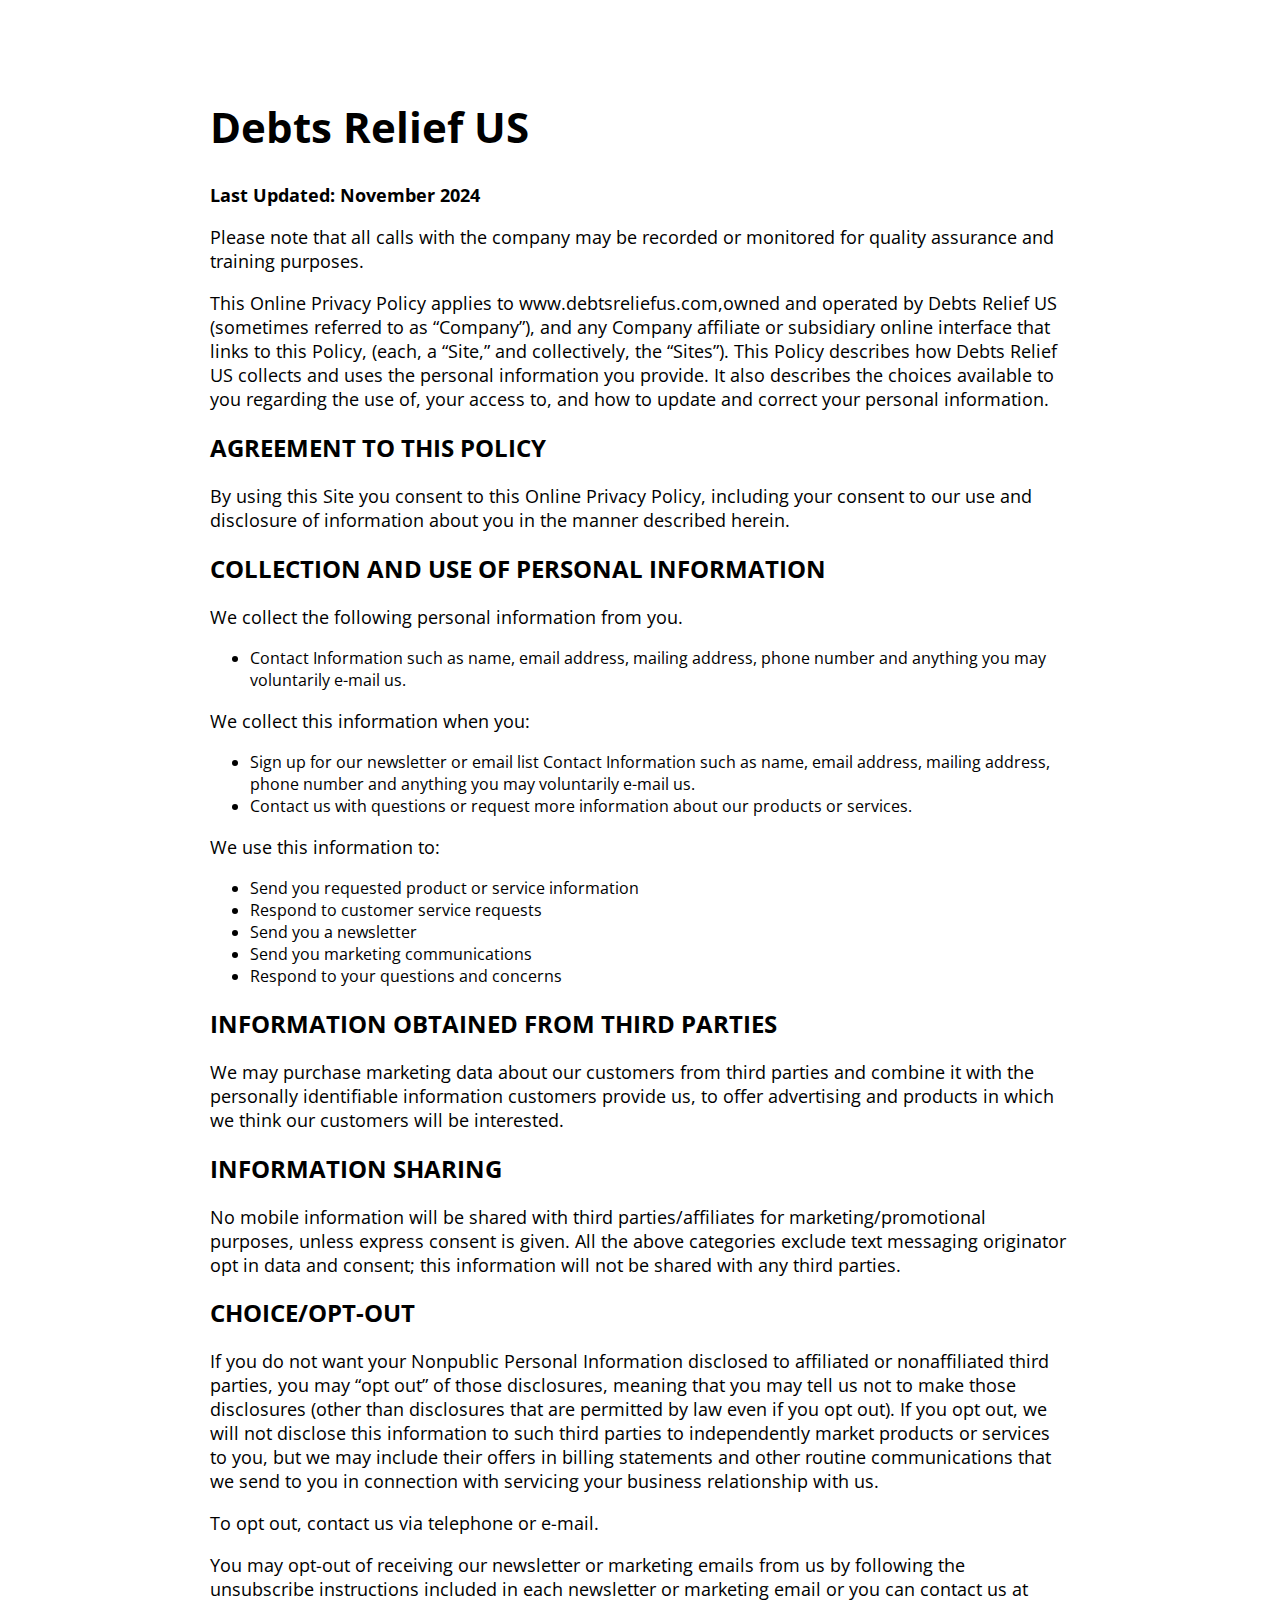
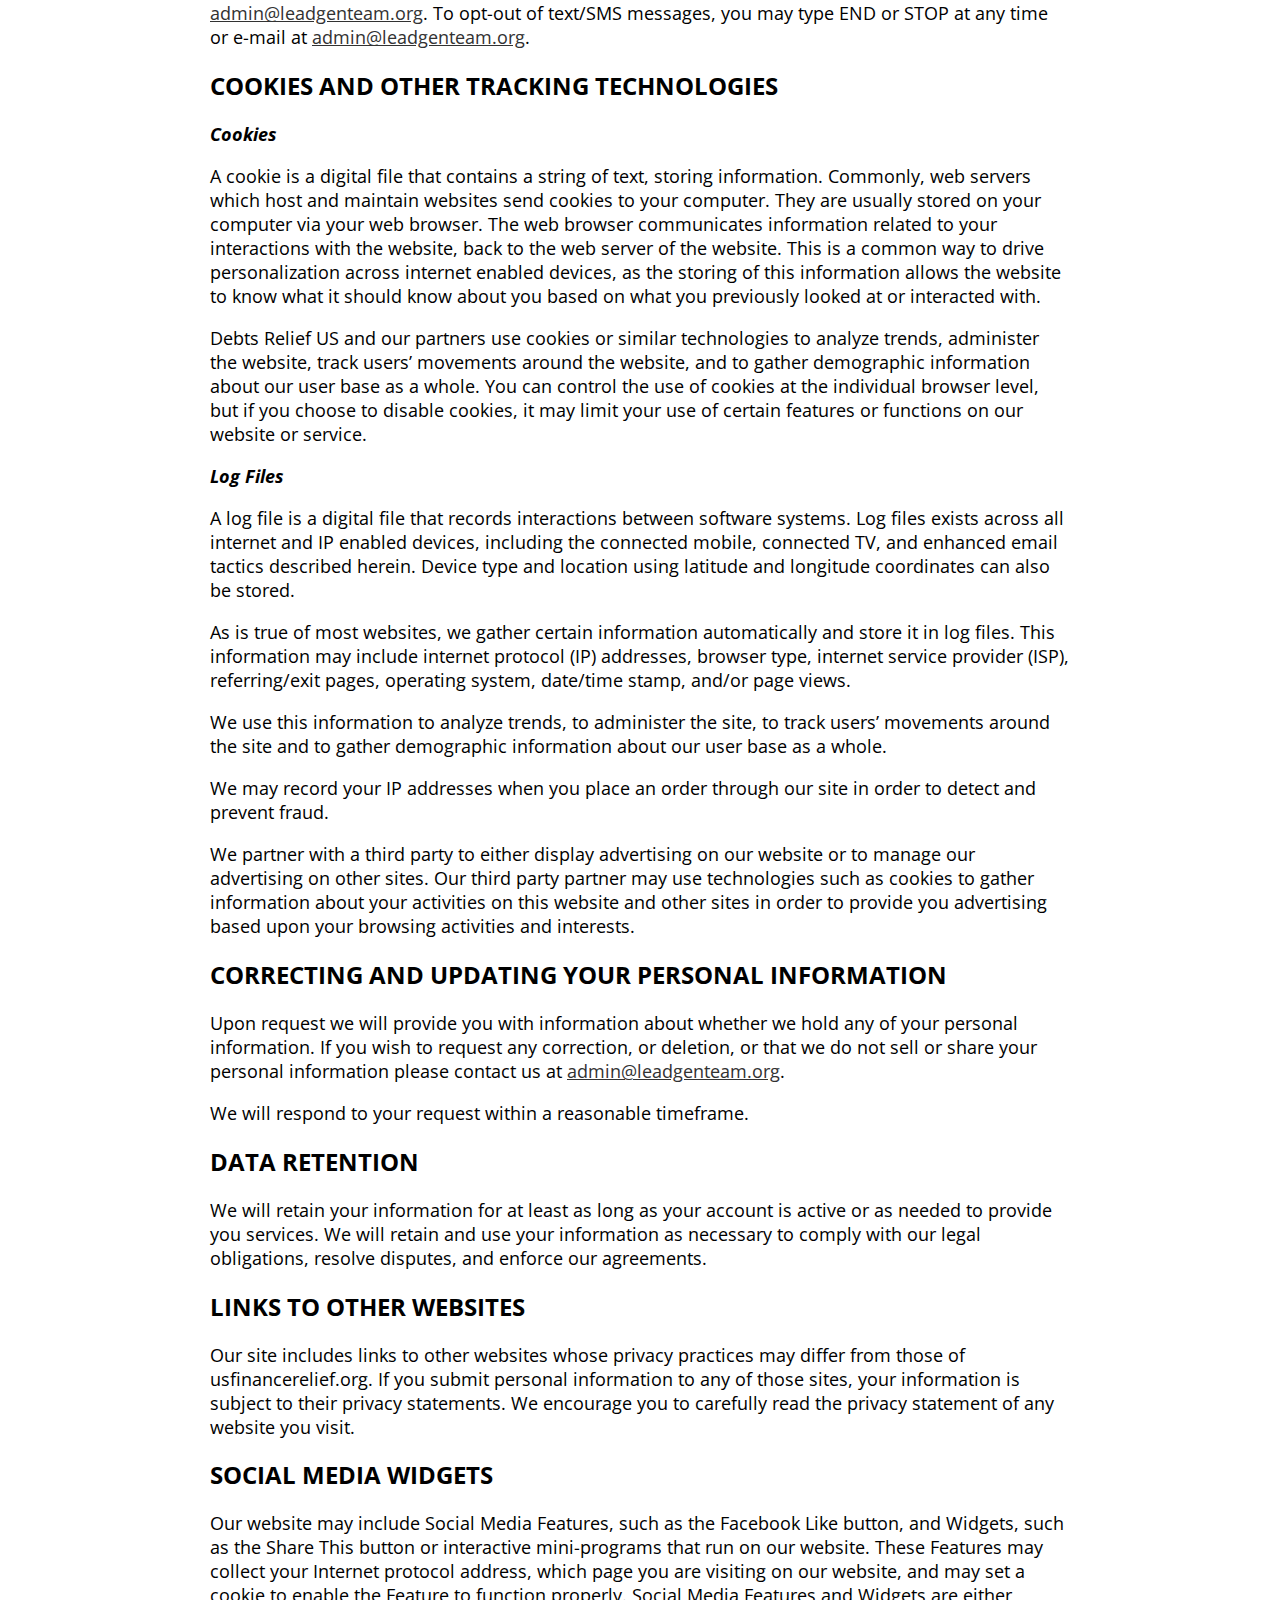
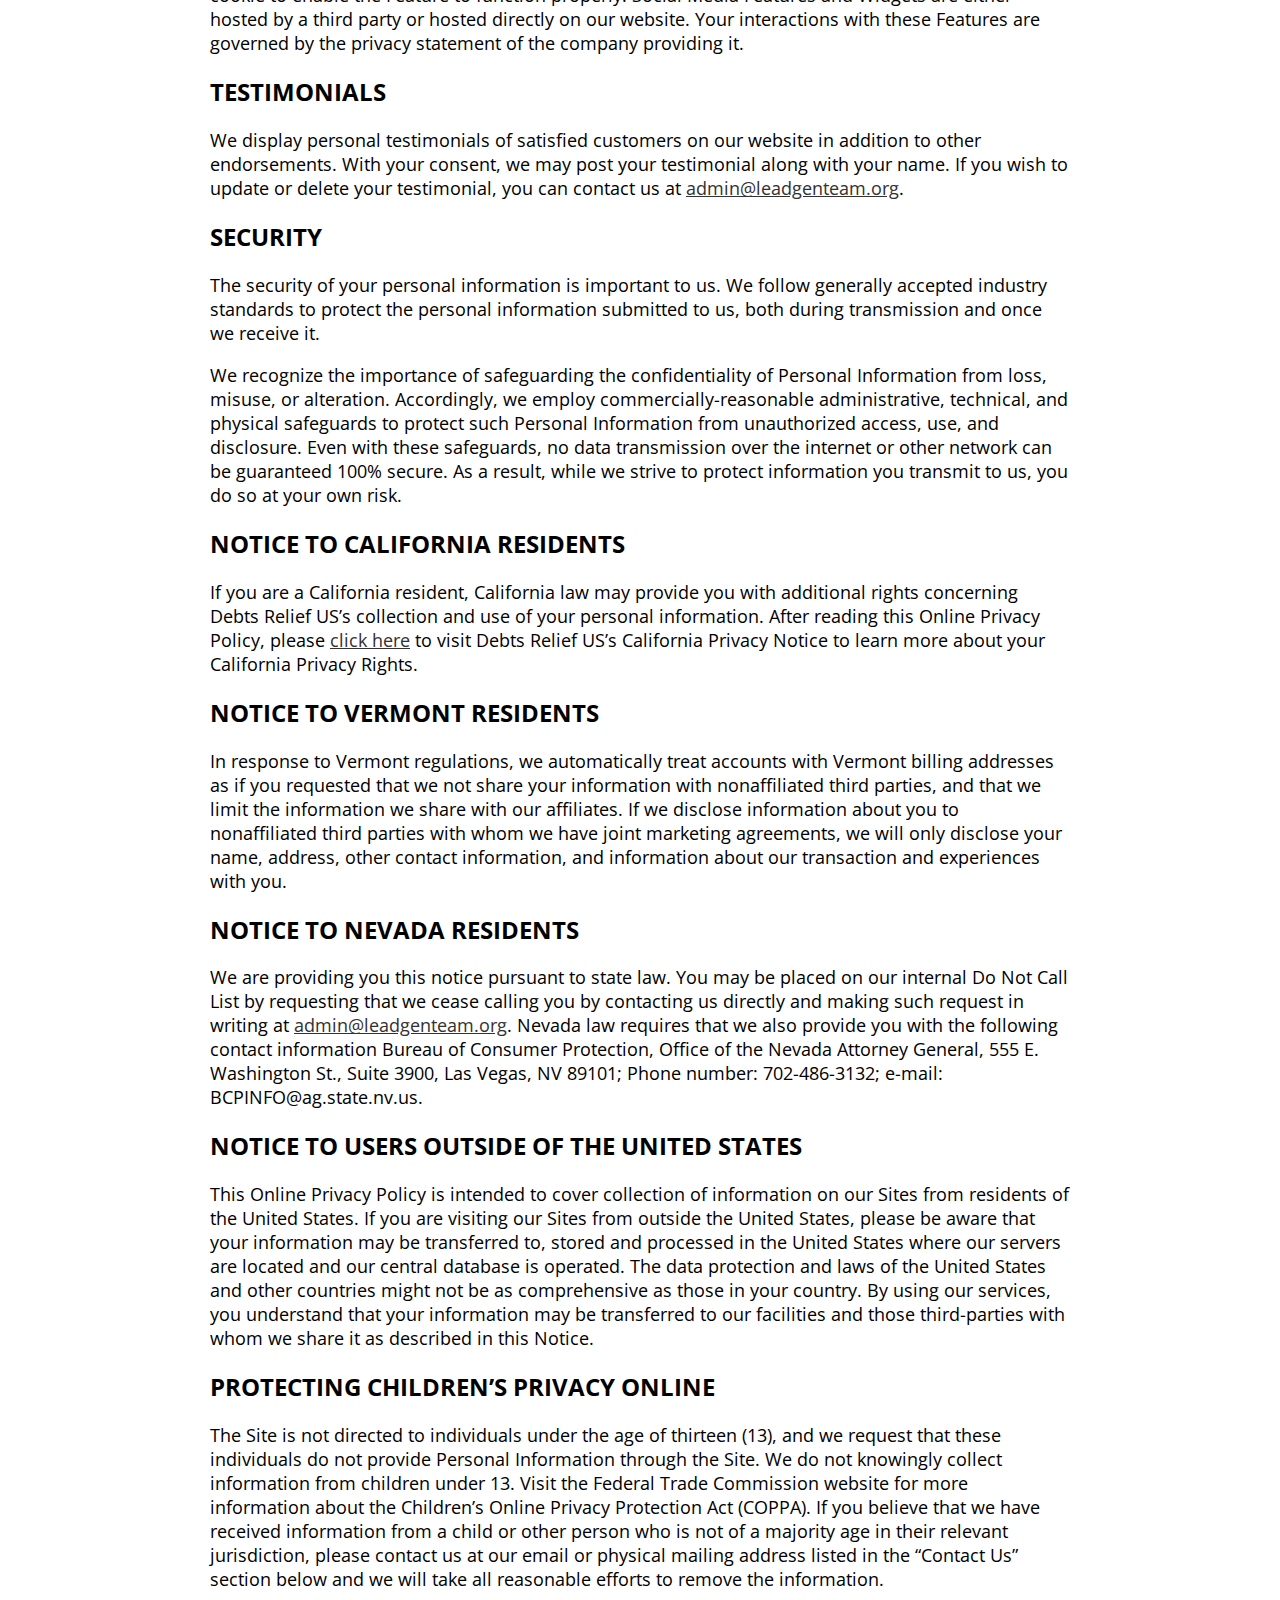
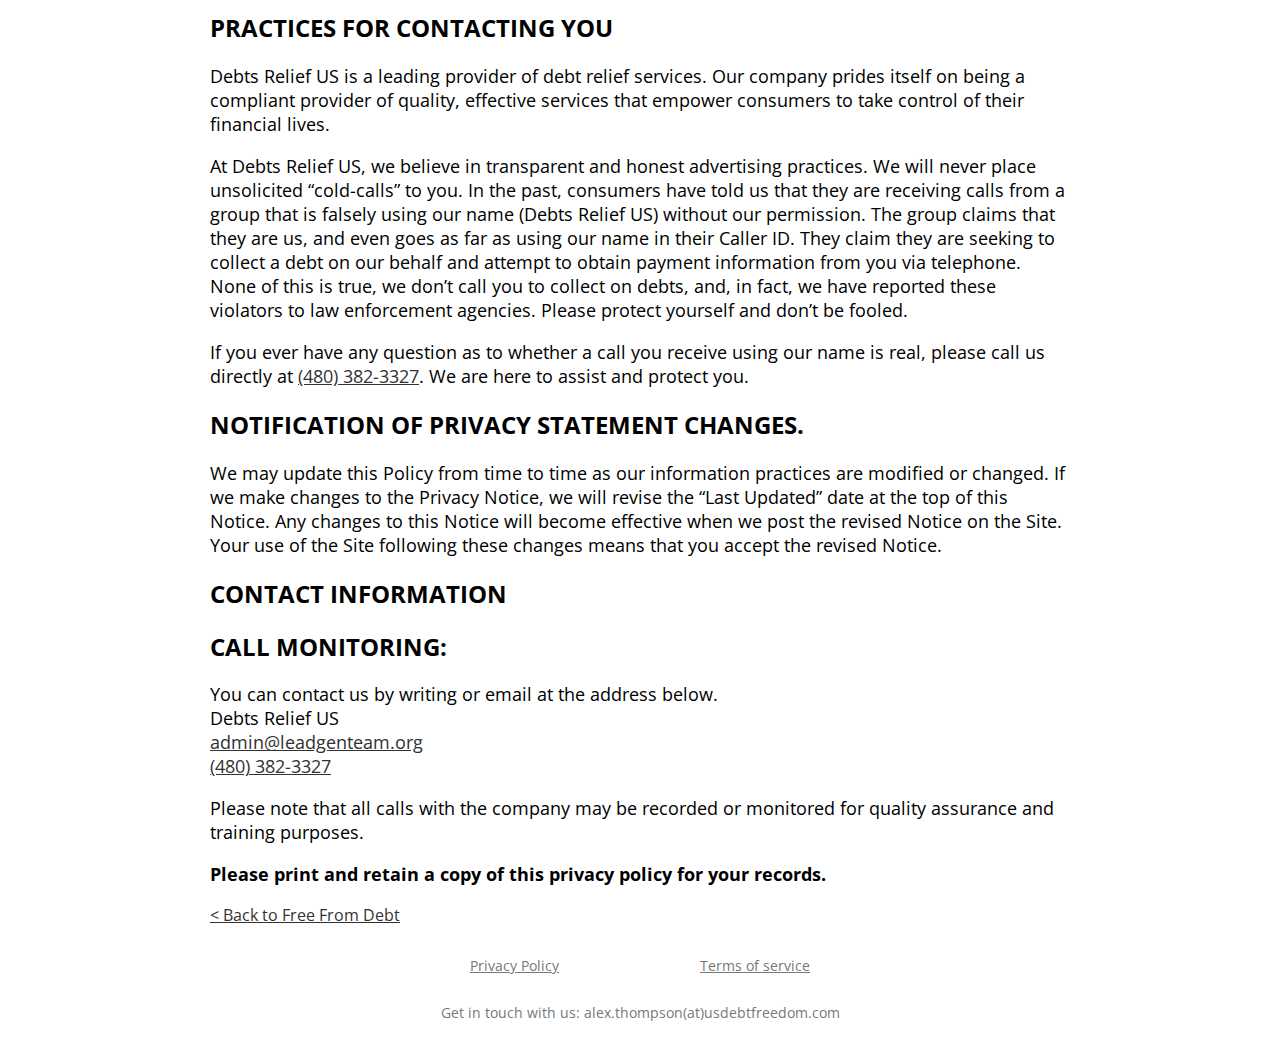
==== privacy-policy/index.html @ 6af740b0 "Privacy Policy and Terms of Service pages added" ====
<!DOCTYPE html>
<html lang="en-US">
<head>
    <meta charset="UTF-8">
    <meta name="viewport" content="width=device-width, initial-scale=1.0">
    <title>Privacy Policy</title>
    <link rel="stylesheet" href="css/style.css">
    <link rel="icon" type="image/x-icon" href="https://usfinancerelief.org/wp-content/uploads/2024/04/cropped-icon-32x32.png">
    <link rel="preconnect" href="https://fonts.googleapis.com">
    <link rel="preconnect" href="https://fonts.gstatic.com" crossorigin>
    <link href="https://fonts.googleapis.com/css2?family=Open+Sans:ital,wght@0,300..800;1,300..800&display=swap" rel="stylesheet">
    <link rel="stylesheet" href="https://cdn.jsdelivr.net/npm/swiper@11/swiper-bundle.min.css">
    <script src="https://cdn.jsdelivr.net/npm/swiper@11/swiper-bundle.min.js"></script>

</head>
<body>
    <main>
        <section>
            <div class="privacy-policy-content">
                <a class="logo-container" href="javascript:window.location=document.referrer;">
                    <img class="logo" src="../images/logo.png" alt="">
                </a>
                <h1>Debts Relief US</h1>
                <p><strong>Last Updated: November 2024</strong></p>
                <p>
                    Please note that all calls with the company may be recorded or monitored for quality assurance and training purposes.
                </p>
                <p>
                    This Online Privacy Policy applies to www.debtsreliefus.com,owned and operated by Debts Relief US (sometimes referred to as “Company”), and any Company affiliate or subsidiary online interface that links to this Policy, (each, a “Site,” and collectively, the “Sites”). This Policy describes how Debts Relief US collects and uses the personal information you provide. It also describes the choices available to you regarding the use of, your access to, and how to update and correct your personal information.
                </p>

                <h2>Agreement to this Policy</h2>
                <p>
                    By using this Site you consent to this Online Privacy Policy, including your consent to our use and disclosure of information about you in the manner described herein.
                </p>

                <h2>COLLECTION AND USE OF PERSONAL INFORMATION</h2>
                <p>
                    We collect the following personal information from you.
                </p>
                <ul>
                    <li>
                        Contact Information such as name, email address, mailing address, phone number and anything you may voluntarily e-mail us.
                    </li>
                </ul>
                <p>
                    We collect this information when you:
                </p>
                <ul>
                    <li>
                        Sign up for our newsletter or email list Contact Information such as name, email address, mailing address, phone number and anything you may voluntarily e-mail us.
                    </li>
                    <li>
                        Contact us with questions or request more information about our products or services.
                    </li>
                </ul>
                <p>
                    We use this information to:
                </p>
                <ul>
                    <li>
                        Send you requested product or service information
                    </li>
                    <li>
                        Respond to customer service requests
                    </li>
                    <li>
                        Send you a newsletter
                    </li>
                    <li>
                        Send you marketing communications
                    </li>
                    <li>
                        Respond to your questions and concerns
                    </li>
                </ul>

                <h2>INFORMATION OBTAINED FROM THIRD PARTIES</h2>
                <p>
                    We may purchase marketing data about our customers from third parties and combine it with the personally identifiable information customers provide us, to offer advertising and products in which we think our customers will be interested.
                </p>

                <h2>INFORMATION SHARING</h2>
                <p>
                    No mobile information will be shared with third parties/affiliates for marketing/promotional purposes, unless express consent is given. All the above categories exclude text messaging originator opt in data and consent; this information will not be shared with any third parties.
                </p>

                <h2>CHOICE/OPT-OUT</h2>
                <p>
                    If you do not want your Nonpublic Personal Information disclosed to affiliated or nonaffiliated third parties, you may “opt out” of those disclosures, meaning that you may tell us not to make those disclosures (other than disclosures that are permitted by law even if you opt out). If you opt out, we will not disclose this information to such third parties to independently market products or services to you, but we may include their offers in billing statements and other routine communications that we send to you in connection with servicing your business relationship with us.
                </p>
                <p>
                    To opt out, contact us via telephone or e-mail.
                </p>
                <p>
                    You may opt-out of receiving our newsletter or marketing emails from us by following the unsubscribe instructions included in each newsletter or marketing email or you can contact us at <a href="mailto:admin@leadgenteam.org" data-stringify-link="mailto:admin@leadgenteam.org">admin@leadgenteam.org</a>. To opt-out of text/SMS messages, you may type END or STOP at any time or e-mail at <a href="mailto:admin@leadgenteam.org" data-stringify-link="mailto:admin@leadgenteam.org">admin@leadgenteam.org</a>.
                </p>

                <h2>COOKIES AND OTHER TRACKING TECHNOLOGIES</h2>
                <p><em>Cookies</em></p>
                <p>
                    A cookie is a digital file that contains a string of text, storing information. Commonly, web servers which host and maintain websites send cookies to your computer. They are usually stored on your computer via your web browser. The web browser communicates information related to your interactions with the website, back to the web server of the website. This is a common way to drive personalization across internet enabled devices, as the storing of this information allows the website to know what it should know about you based on what you previously looked at or interacted with.
                </p>
                <p>
                    Debts Relief US and our partners use cookies or similar technologies to analyze trends, administer the website, track users’ movements around the website, and to gather demographic information about our user base as a whole. You can control the use of cookies at the individual browser level, but if you choose to disable cookies, it may limit your use of certain features or functions on our website or service.
                </p>

                <p><em>Log Files</em></p>
                <p>
                    A log file is a digital file that records interactions between software systems. Log files exists across all internet and IP enabled devices, including the connected mobile, connected TV, and enhanced email tactics described herein. Device type and location using latitude and longitude coordinates can also be stored.
                </p>
                <p>
                    As is true of most websites, we gather certain information automatically and store it in log files. This information may include internet protocol (IP) addresses, browser type, internet service provider (ISP), referring/exit pages, operating system, date/time stamp, and/or page views.
                </p>
                <p>
                    We use this information to analyze trends, to administer the site, to track users’ movements around the site and to gather demographic information about our user base as a whole.
                </p>
                <p>
                    We may record your IP addresses when you place an order through our site in order to detect and prevent fraud.
                </p>
                <p>
                    We partner with a third party to either display advertising on our website or to manage our advertising on other sites. Our third party partner may use technologies such as cookies to gather information about your activities on this website and other sites in order to provide you advertising based upon your browsing activities and interests.
                </p>

                <h2>CORRECTING AND UPDATING YOUR PERSONAL INFORMATION</h2>
                <p>
                    Upon request we will provide you with information about whether we hold any of your personal information. If you wish to request any correction, or deletion, or that we do not sell or share your personal information please contact us at <a href="mailto:admin@leadgenteam.org" data-stringify-link="mailto:admin@leadgenteam.org">admin@leadgenteam.org</a>.
                </p>
                <p>
                    We will respond to your request within a reasonable timeframe.
                </p>

                <h2>Data Retention</h2>
                <p>
                    We will retain your information for at least as long as your account is active or as needed to provide you services. We will retain and use your information as necessary to comply with our legal obligations, resolve disputes, and enforce our agreements.
                </p>

                <h2>Links to Other Websites</h2>
                <p>
                    Our site includes links to other websites whose privacy practices may differ from those of usfinancerelief.org. If you submit personal information to any of those sites, your information is subject to their privacy statements. We encourage you to carefully read the privacy statement of any website you visit.
                </p>

                <h2>Social Media Widgets</h2>
                <p>
                    Our website may include Social Media Features, such as the Facebook Like button, and Widgets, such as the Share This button or interactive mini-programs that run on our website. These Features may collect your Internet protocol address, which page you are visiting on our website, and may set a cookie to enable the Feature to function properly. Social Media Features and Widgets are either hosted by a third party or hosted directly on our website. Your interactions with these Features are governed by the privacy statement of the company providing it.
                </p>

                <h2>Testimonials</h2>
                <p>
                    We display personal testimonials of satisfied customers on our website in addition to other endorsements. With your consent, we may post your testimonial along with your name. If you wish to update or delete your testimonial, you can contact us at <a href="mailto:admin@leadgenteam.org" data-stringify-link="mailto:admin@leadgenteam.org">admin@leadgenteam.org</a>.
                </p>

                <h2>Security</h2>
                <p>
                    The security of your personal information is important to us. We follow generally accepted industry standards to protect the personal information submitted to us, both during transmission and once we receive it.
                </p>
                <p>
                    We recognize the importance of safeguarding the confidentiality of Personal Information from loss, misuse, or alteration. Accordingly, we employ commercially-reasonable administrative, technical, and physical safeguards to protect such Personal Information from unauthorized access, use, and disclosure. Even with these safeguards, no data transmission over the internet or other network can be guaranteed 100% secure. As a result, while we strive to protect information you transmit to us, you do so at your own risk.
                </p>

                <h2>Notice to California Residents</h2>
                <p>
                    If you are a California resident, California law may provide you with additional rights concerning Debts Relief US’s collection and use of your personal information. After reading this Online Privacy Policy, please <a href="/privacy-policy/index.html">click here</a> to visit Debts Relief US’s California Privacy Notice to learn more about your California Privacy Rights.
                </p>

                <h2>Notice to Vermont Residents</h2>
                <p>
                    In response to Vermont regulations, we automatically treat accounts with Vermont billing addresses as if you requested that we not share your information with nonaffiliated third parties, and that we limit the information we share with our affiliates. If we disclose information about you to nonaffiliated third parties with whom we have joint marketing agreements, we will only disclose your name, address, other contact information, and information about our transaction and experiences with you.
                </p>

                <h2>Notice to Nevada Residents</h2>
                <p>
                    We are providing you this notice pursuant to state law. You may be placed on our internal Do Not Call List by requesting that we cease calling you by contacting us directly and making such request in writing at <a href="mailto:admin@leadgenteam.org" data-stringify-link="mailto:admin@leadgenteam.org">admin@leadgenteam.org</a>. Nevada law requires that we also provide you with the following contact information Bureau of Consumer Protection, Office of the Nevada Attorney General, 555 E. Washington St., Suite 3900, Las Vegas, NV 89101; Phone number: 702-486-3132; e-mail: BCPINFO@ag.state.nv.us.
                </p>

                <h2>Notice to Users Outside of the United States</h2>
                <p>
                    This Online Privacy Policy is intended to cover collection of information on our Sites from residents of the United States. If you are visiting our Sites from outside the United States, please be aware that your information may be transferred to, stored and processed in the United States where our servers are located and our central database is operated. The data protection and laws of the United States and other countries might not be as comprehensive as those in your country. By using our services, you understand that your information may be transferred to our facilities and those third-parties with whom we share it as described in this Notice.
                </p>

                <h2>Protecting Children’s Privacy Online</h2>
                <p>
                    The Site is not directed to individuals under the age of thirteen (13), and we request that these individuals do not provide Personal Information through the Site. We do not knowingly collect information from children under 13. Visit the Federal Trade Commission website for more information about the Children’s Online Privacy Protection Act (COPPA). If you believe that we have received information from a child or other person who is not of a majority age in their relevant jurisdiction, please contact us at our email or physical mailing address listed in the “Contact Us” section below and we will take all reasonable efforts to remove the information.
                </p>

                <h2>Practices for Contacting You</h2>
                <p>
                    Debts Relief US is a leading provider of debt relief services. Our company prides itself on being a compliant provider of quality, effective services that empower consumers to take control of their financial lives.
                </p>
                <p>
                    At Debts Relief US, we believe in transparent and honest advertising practices. We will never place unsolicited “cold-calls” to you. In the past, consumers have told us that they are receiving calls from a group that is falsely using our name (Debts Relief US) without our permission. The group claims that they are us, and even goes as far as using our name in their Caller ID. They claim they are seeking to collect a debt on our behalf and attempt to obtain payment information from you via telephone. None of this is true, we don’t call you to collect on debts, and, in fact, we have reported these violators to law enforcement agencies. Please protect yourself and don’t be fooled.
                </p>
                <p>
                    If you ever have any question as to whether a call you receive using our name is real, please call us directly at <a href="tel:+14803823327">(480) 382-3327</a>. We are here to assist and protect you.
                </p>

                <h2>Notification of Privacy Statement Changes.</h2>
                <p>
                    We may update this Policy from time to time as our information practices are modified or changed. If we make changes to the Privacy Notice, we will revise the “Last Updated” date at the top of this Notice. Any changes to this Notice will become effective when we post the revised Notice on the Site. Your use of the Site following these changes means that you accept the revised Notice.
                </p>

                <h2>Contact Information</h2>
                <h2>Call Monitoring:</h2>
                <p>
                    You can contact us by writing or email at the address below.<br>Debts Relief US<br>
                    <a href="mailto:admin@leadgenteam.org" data-stringify-link="mailto:admin@leadgenteam.org">admin@leadgenteam.org</a><br>
                    <a href="tel:+14803823327">(480) 382-3327</a>
                </p>
                <p>
                    Please note that all calls with the company may be recorded or monitored for quality assurance and training purposes.
                </p>
                <p>
                    <strong>
                        Please print and retain a copy of this privacy policy for your records. 
                    </strong>
                </p>
                <a href="javascript:window.location=document.referrer;">< Back to Free From Debt</a>
            </div>
        </section>
        
        <footer>
            <div class="footer-inner">
                <div class="links">
                    <a href="index.html" rel="noopener">Privacy Policy</a>
                    <a href="../terms-of-service/index.html" rel="noopener">Terms of service</a>
                </div>
                <p style="text-align: center;">
                    Get in touch with us: alex.thompson(at)usdebtfreedom.com
                </p>
            </div>
        </footer>
    </main>
</body>
</html>
---- privacy-policy/css/style.css ----
* {
    font-family: "Open Sans", serif;
}
.privacy-policy-content {
    max-width: 860px;
    width: 90%;
    padding-top: 40px;
    margin: 0 auto;
}
.privacy-policy-content h1 {
    font-size: 42px;
}
.privacy-policy-content h2 {
    text-transform: uppercase;
}
.privacy-policy-content p {
    font-size: 18px;
}
.privacy-policy-content em {
    font-weight: 700;
}
.privacy-policy-content a {
    text-decoration: underline;
    color: #323232;
}

footer {
    padding-top: 30px;
}
.footer-inner {
    font-size: 14px;
    color: #777777;
    margin-bottom: 16px;
    display: flex;
    justify-content: center;
    align-items: center;
    flex-direction: column;
}
.footer-inner .links {
    max-width: 340px;
    width: 90%;
    display: flex;
    justify-content: space-between;
    align-items: center;
    flex-direction: row;
    padding-bottom: 14px;
}
.footer-inner a {
    color: #777777;
    font-size: inherit;
    text-decoration: underline;
}

.logo-container {
    display: block;
    width: fit-content;
}
.logo {
    max-width: 200px;
}
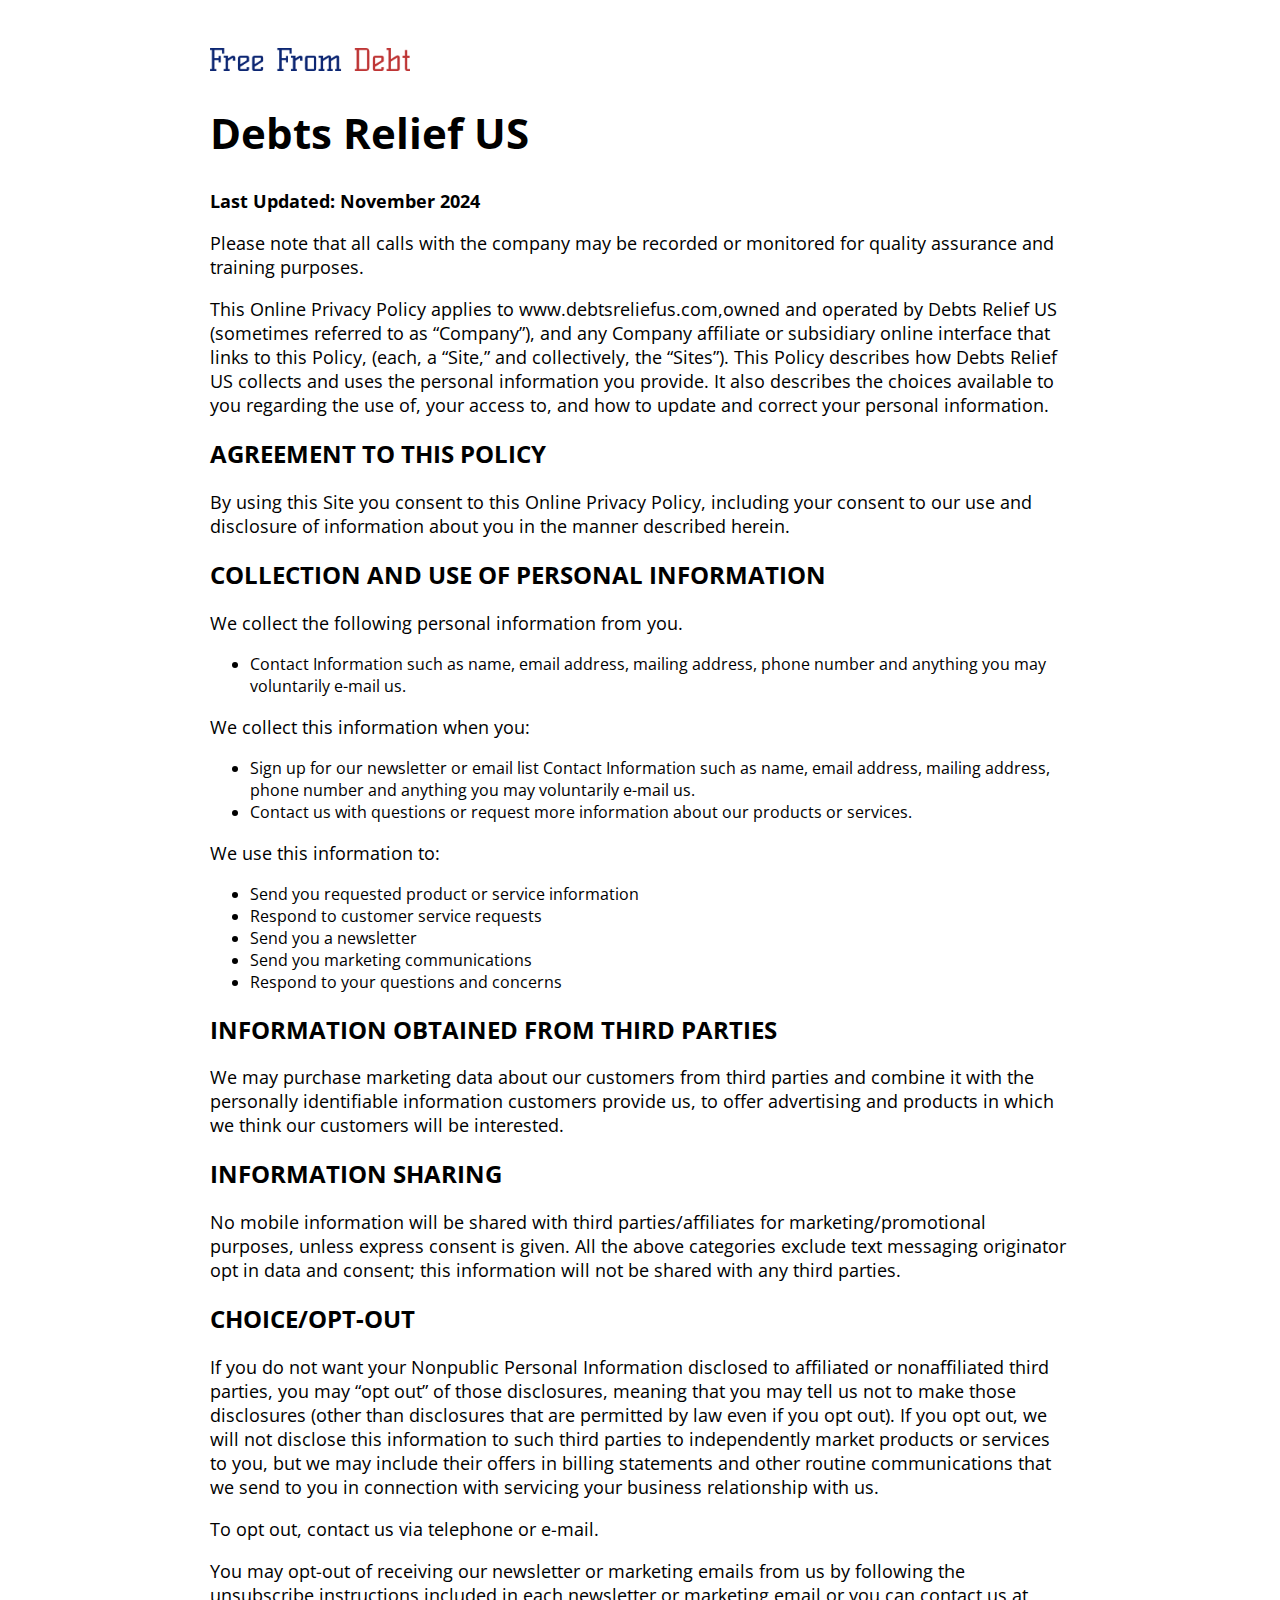
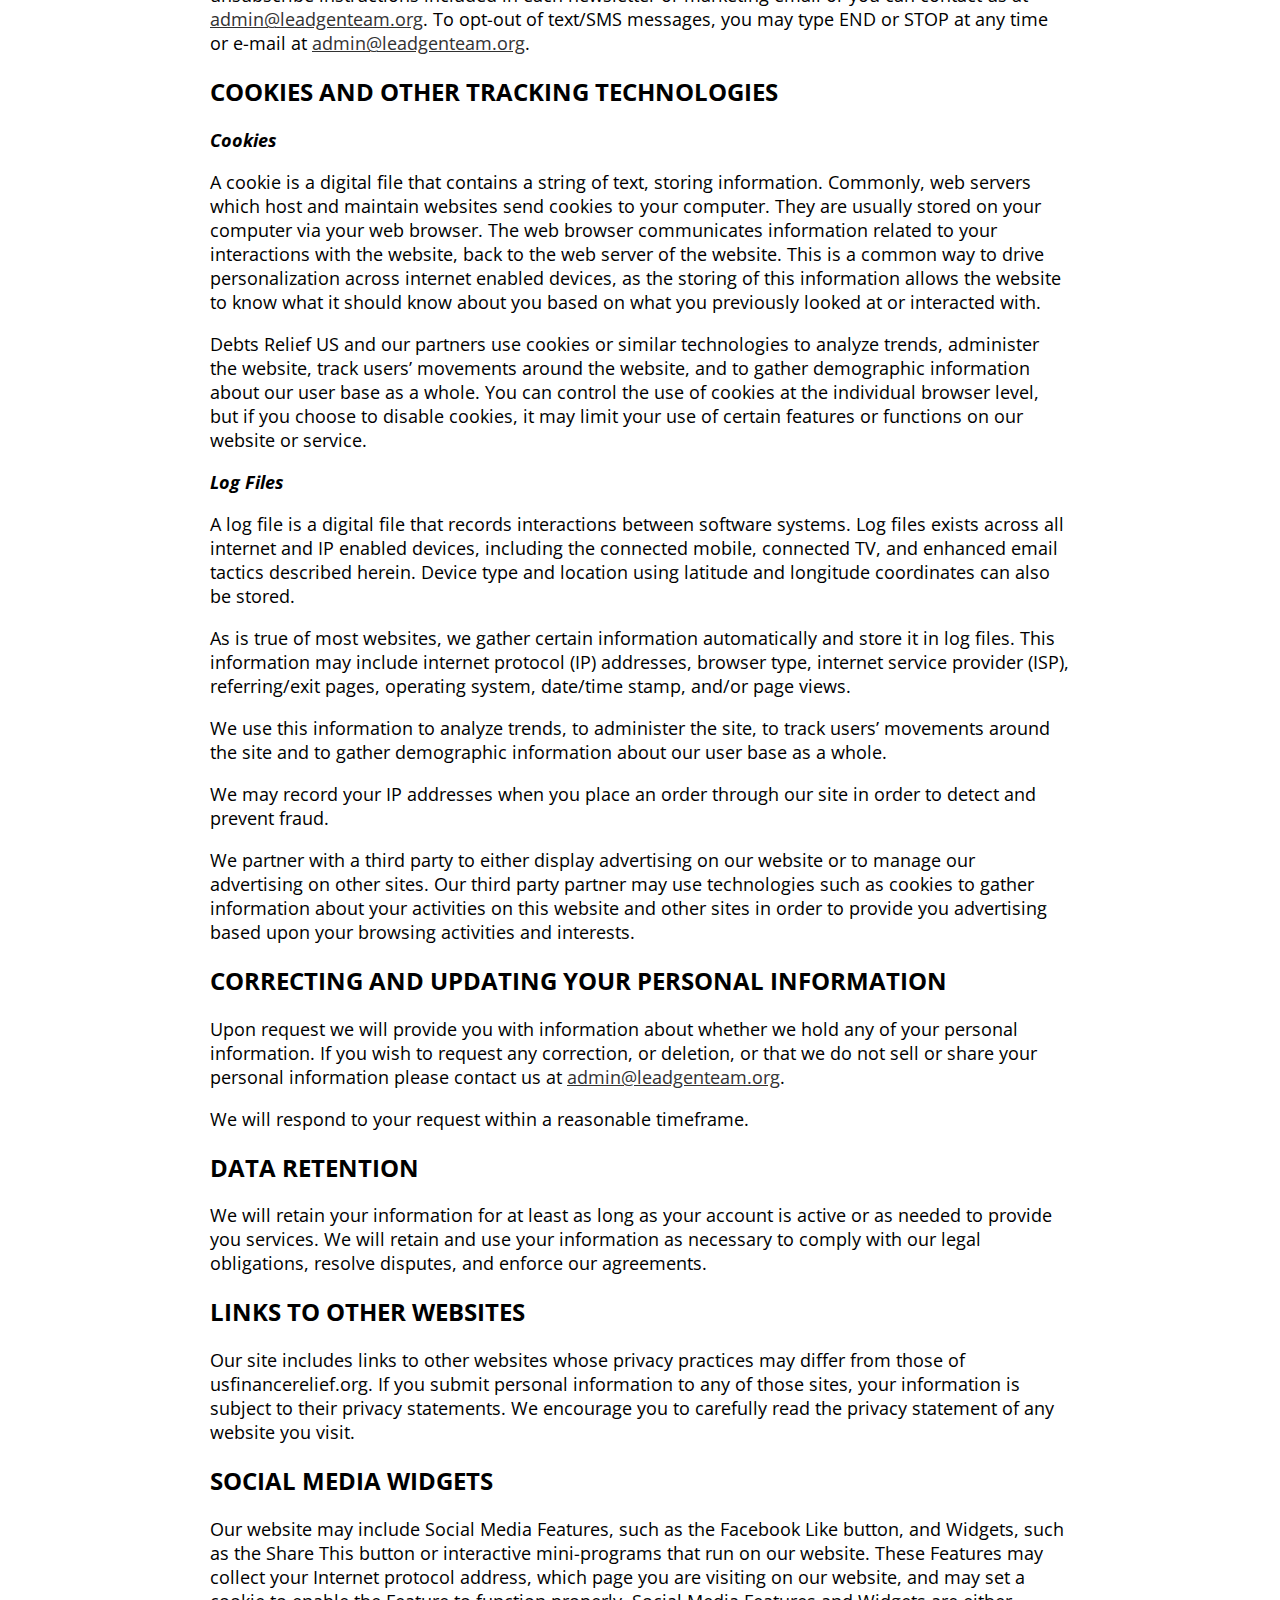
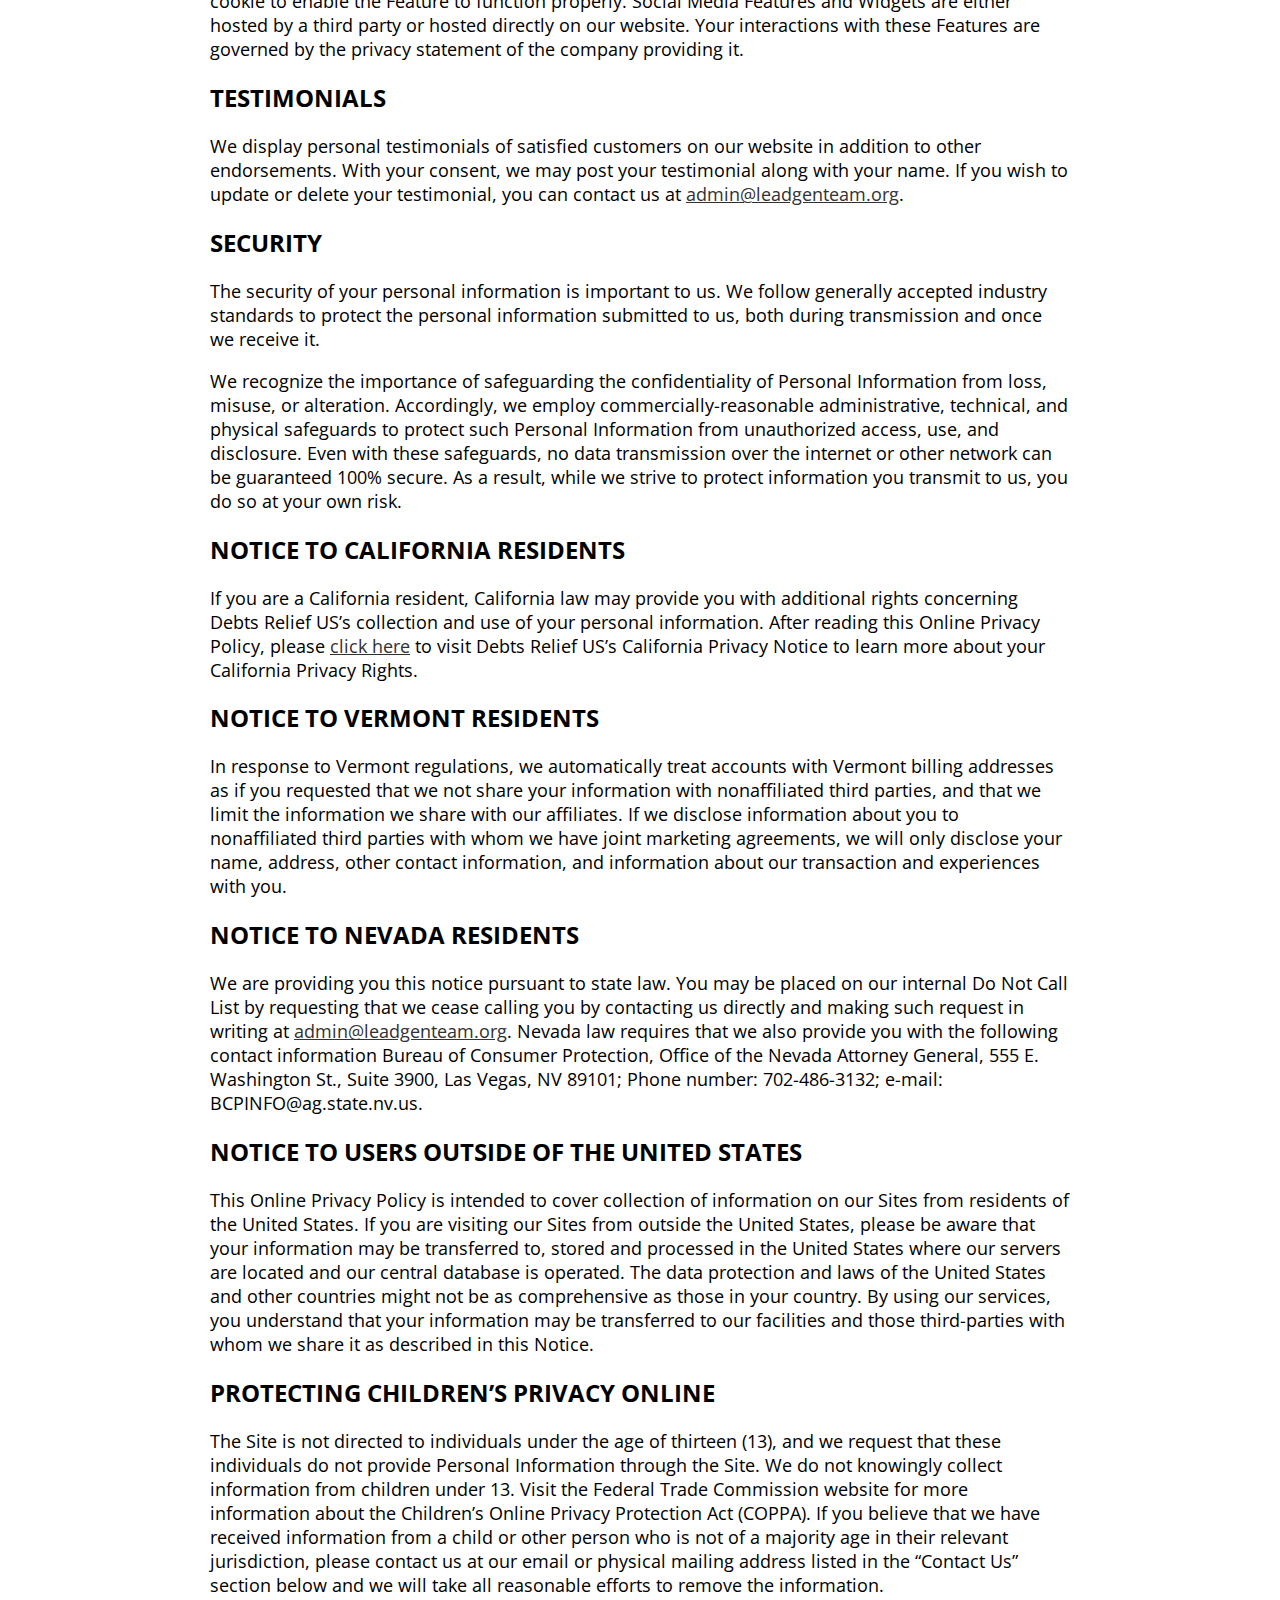
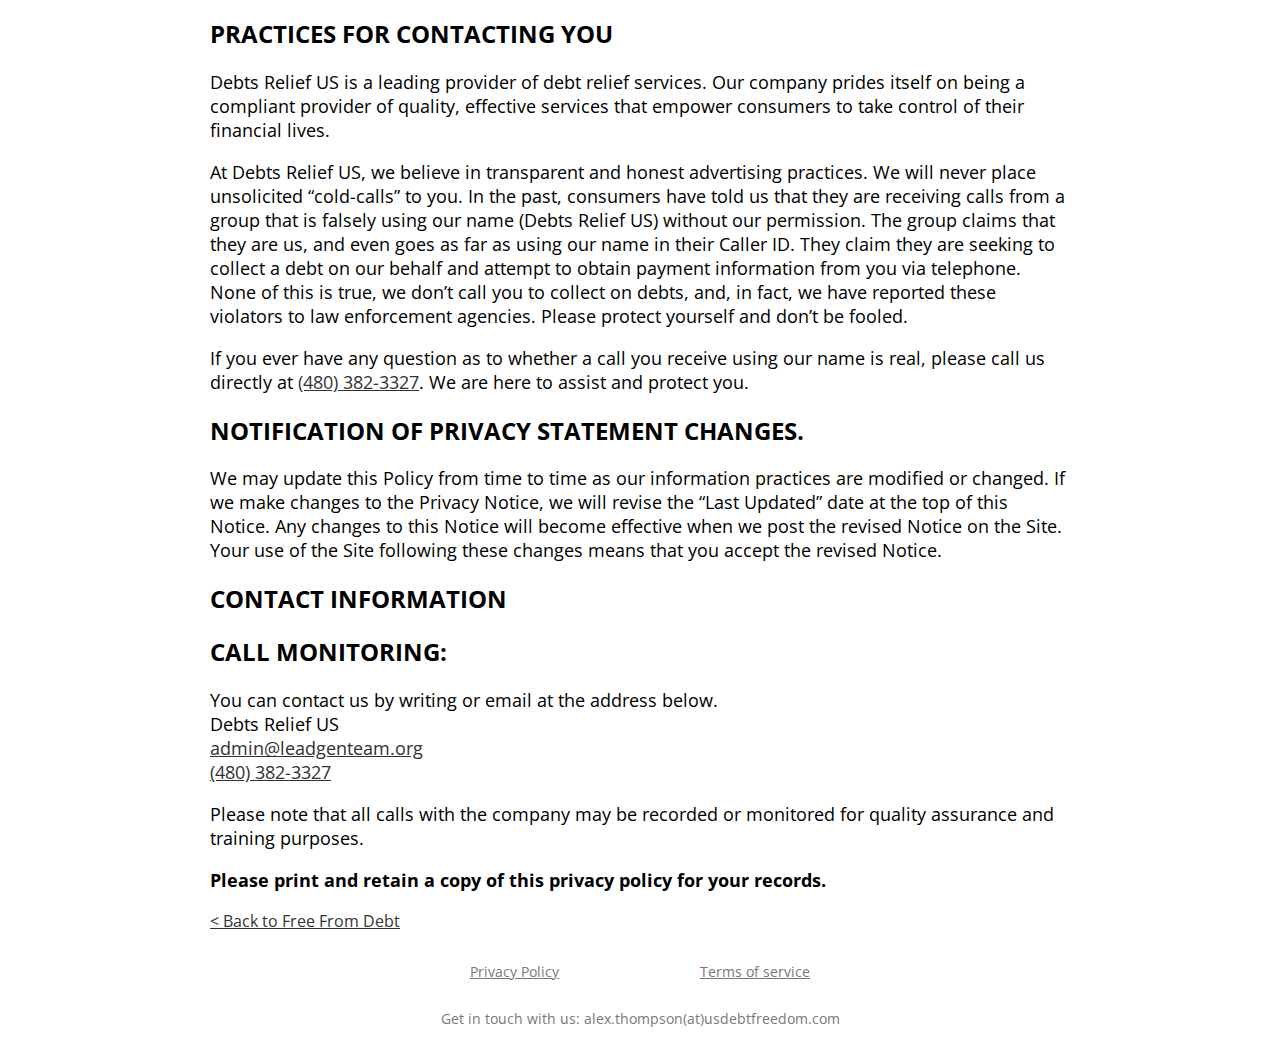
==== commit b964640d: "Logo link changed" ====
--- a/privacy-policy/index.html
+++ b/privacy-policy/index.html
@@ -18,7 +18,7 @@
         <section>
             <div class="privacy-policy-content">
                 <a class="logo-container" href="javascript:window.location=document.referrer;">
-                    <img class="logo" src="../images/logo.png" alt="">
+                    <img class="logo" src="images/logo.png" alt="">
                 </a>
                 <h1>Debts Relief US</h1>
                 <p><strong>Last Updated: November 2024</strong></p>
